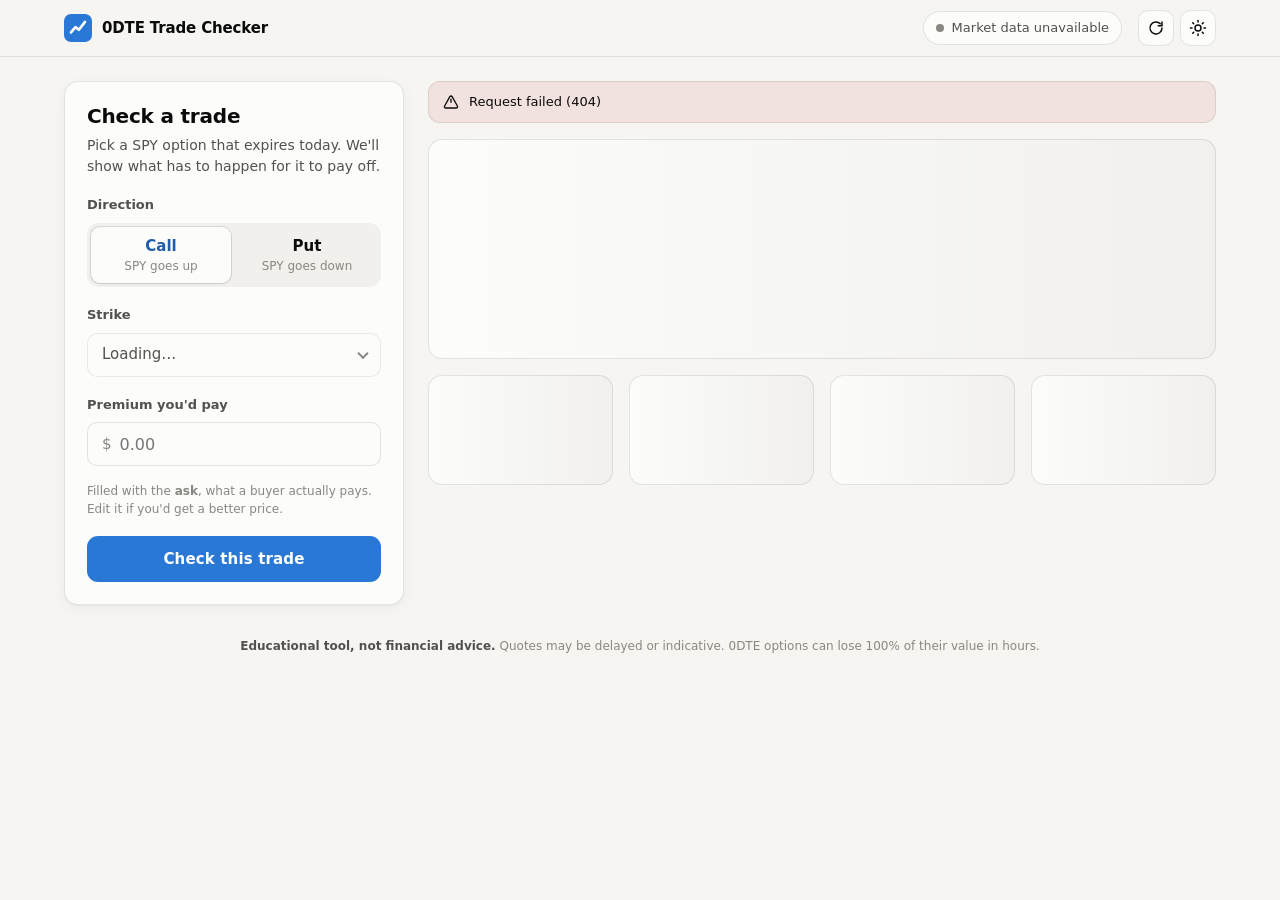
==== web/index.html @ 93f72371 "Add history check, verdict, and web app - Phase 5: SPY history (3y daily, scaled by sqrt-time; 60d 5" ====
<!doctype html>
<html lang="en">
<head>
  <meta charset="utf-8">
  <meta name="viewport" content="width=device-width, initial-scale=1">
  <title>0DTE Trade Checker</title>
  <meta name="description" content="Check a same-day SPY option before you buy: breakeven, expected move, odds, time decay, and how often history agreed.">
  <link rel="icon" href="data:image/svg+xml,<svg xmlns='http://www.w3.org/2000/svg' viewBox='0 0 32 32'><rect width='32' height='32' rx='8' fill='%232a78d6'/><path d='M8 21l5-6 4 3 7-9' stroke='white' stroke-width='3' fill='none' stroke-linecap='round' stroke-linejoin='round'/></svg>">
  <link rel="stylesheet" href="styles.css">
  <script>
    try { const t = localStorage.getItem("theme"); if (t) document.documentElement.dataset.theme = t; } catch (e) {}
  </script>
</head>
<body>
  <header class="topbar">
    <div class="topbar-inner">
      <a class="brand" href="/" aria-label="0DTE Trade Checker home">
        <svg class="brand-mark" viewBox="0 0 32 32" aria-hidden="true"><rect width="32" height="32" rx="8"/><path d="M8 21l5-6 4 3 7-9"/></svg>
        <span>0DTE Trade Checker</span>
      </a>
      <div class="market-pill" id="market-pill" aria-live="polite">
        <span class="dot" id="market-dot"></span>
        <span id="market-status">Loading market…</span>
      </div>
      <div class="topbar-actions">
        <button class="icon-btn" id="refresh" type="button" aria-label="Refresh market data" title="Refresh">
          <svg viewBox="0 0 24 24" aria-hidden="true"><path d="M20 12a8 8 0 1 1-2.34-5.66M20 4v5h-5"/></svg>
        </button>
        <button class="icon-btn" id="theme-toggle" type="button" aria-label="Toggle dark mode" title="Theme">
          <svg class="i-sun" viewBox="0 0 24 24" aria-hidden="true"><circle cx="12" cy="12" r="4"/><path d="M12 2v2M12 20v2M4.9 4.9l1.4 1.4M17.7 17.7l1.4 1.4M2 12h2M20 12h2M4.9 19.1l1.4-1.4M17.7 6.3l1.4-1.4"/></svg>
          <svg class="i-moon" viewBox="0 0 24 24" aria-hidden="true"><path d="M21 12.8A9 9 0 1 1 11.2 3a7 7 0 0 0 9.8 9.8z"/></svg>
        </button>
      </div>
    </div>
  </header>

  <main class="layout">
    <!-- ============ INPUT ============ -->
    <aside class="panel input-panel" aria-labelledby="input-title">
      <h1 id="input-title" class="panel-title">Check a trade</h1>
      <p class="panel-sub">Pick a SPY option that expires <span id="expiry-word">today</span>. We'll show what has to happen for it to pay off.</p>

      <form id="trade-form" novalidate>
        <fieldset class="field">
          <legend class="label">Direction</legend>
          <div class="segmented" role="radiogroup">
            <label><input type="radio" name="type" value="call" checked><span><b>Call</b><small>SPY goes up</small></span></label>
            <label><input type="radio" name="type" value="put"><span><b>Put</b><small>SPY goes down</small></span></label>
          </div>
        </fieldset>

        <div class="field">
          <label class="label" for="strike">Strike</label>
          <div class="select-wrap">
            <select id="strike" disabled><option>Loading…</option></select>
          </div>
        </div>

        <div class="field">
          <label class="label" for="premium">Premium you'd pay</label>
          <div class="money-input">
            <span aria-hidden="true">$</span>
            <input id="premium" type="number" inputmode="decimal" min="0.01" step="0.01" placeholder="0.00">
          </div>
          <div class="quote-chips" id="quote-chips" aria-label="Use a quoted price"></div>
          <p class="hint">Filled with the <b>ask</b>, what a buyer actually pays. Edit it if you'd get a better price.</p>
        </div>

        <button class="btn-primary" id="submit" type="submit">Check this trade</button>
      </form>

      <div class="mini-market" id="mini-market" hidden>
        <div class="mini-row"><span>Market expects today</span><b id="mini-move">—</b></div>
        <div class="mini-row"><span>Likely range by close</span><b id="mini-range">—</b></div>
      </div>
    </aside>

    <!-- ============ RESULTS ============ -->
    <section class="results" id="results" aria-live="polite" aria-busy="true">
      <div id="notes" class="notes"></div>

      <div class="empty-state" id="empty-state">
        <div class="skeleton tall"></div>
        <div class="tiles"><div class="skeleton"></div><div class="skeleton"></div><div class="skeleton"></div><div class="skeleton"></div></div>
      </div>

      <div id="result-body" hidden>
        <!-- Verdict -->
        <article class="card verdict-card" id="verdict-card">
          <div class="verdict-head">
            <span class="badge" id="verdict-badge"></span>
            <span class="verdict-option" id="verdict-option"></span>
          </div>
          <h2 class="verdict-line" id="verdict-line"></h2>
          <div class="compare" id="compare"></div>
          <p class="fineprint" id="verdict-fine"></p>
        </article>

        <!-- Price map -->
        <article class="card">
          <div class="card-head">
            <h3>Where SPY needs to go</h3>
            <p class="card-sub" id="map-sub"></p>
          </div>
          <div class="price-map" id="price-map" role="img"></div>
        </article>

        <!-- Stat tiles -->
        <div class="tiles" id="tiles"></div>

        <!-- History -->
        <article class="card">
          <div class="card-head">
            <h3>Did history agree?</h3>
            <p class="card-sub" id="history-sub"></p>
          </div>
          <div class="table-wrap"><table class="data-table" id="history-table"></table></div>
        </article>

        <!-- Greeks -->
        <article class="card">
          <div class="card-head">
            <h3>Why 0DTE gets riskier as the close gets closer</h3>
            <p class="card-sub" id="greeks-sub"></p>
          </div>
          <div class="legend" id="greeks-legend"></div>
          <div class="charts">
            <figure class="chart" id="chart-gamma"><figcaption><b>Gamma</b> · how fast your delta swings per $1 SPY move</figcaption></figure>
            <figure class="chart" id="chart-theta"><figcaption><b>Theta</b> · dollars lost per hour if SPY sits still</figcaption></figure>
          </div>
        </article>

        <!-- Explainer -->
        <article class="card explainer">
          <h3>How each number is worked out</h3>
          <details>
            <summary>Breakeven</summary>
            <p>Strike + premium for a call, strike − premium for a put. At 4:00 PM the option is worth exactly how far SPY is past the strike, so you need SPY past the breakeven just to get your money back.</p>
          </details>
          <details>
            <summary>Expected move</summary>
            <p>From the at-the-money <i>straddle</i> (call + put at the strike nearest SPY). A straddle pays off on a move in either direction, so its price is the market's estimate of how big today's move will be, not which way.</p>
          </details>
          <details>
            <summary>Chance of finishing in the money / of profit</summary>
            <p>Black-Scholes N(d₂), using this option's own implied volatility (solved from its mid price). "Chance of profit" is the same calculation measured at the breakeven. These are the market's <i>risk-neutral</i> odds, not a guarantee.</p>
          </details>
          <details>
            <summary>Time decay</summary>
            <p>Theta converted from per-year to per-hour. Because decay speeds up near the close, we also re-price the option one hour later (or at the close) with SPY unchanged.</p>
          </details>
          <details>
            <summary>History check &amp; verdict</summary>
            <p>How often SPY actually moved past the strike in the same window. The intraday version uses the last ~60 days of 5-minute bars from this time of day to the close; the daily version uses ~3 years of open-to-close moves, scaled to the time left with the square-root-of-time rule. If history beat the market's odds by more than 5 points, it's <b>Cheap</b>; if it fell short by more than 5, <b>Expensive</b>.</p>
          </details>
          <details>
            <summary>Limitations</summary>
            <ul>
              <li>Free option quotes are <i>indicative</i> (or ~15 min delayed from Yahoo), not the official OPRA feed.</li>
              <li>SPY options are American-style; Black-Scholes is European. At 0DTE the difference is tiny.</li>
              <li>Black-Scholes assumes one constant volatility; the real market has a volatility smile.</li>
              <li>History doesn't know about today's news (Fed, CPI, earnings). Past ≠ future.</li>
              <li>Options usually price above history on purpose (the volatility risk premium), so "Expensive" is common.</li>
            </ul>
          </details>
        </article>
      </div>
    </section>
  </main>

  <footer class="footer">
    <p><b>Educational tool, not financial advice.</b> Quotes may be delayed or indicative. 0DTE options can lose 100% of their value in hours.</p>
  </footer>

  <div class="tooltip" id="tooltip" role="tooltip" hidden></div>
  <script src="app.js" type="module"></script>
</body>
</html>
---- web/styles.css ----
/* ---------- Tokens ---------- */
:root {
  color-scheme: light;
  --page: #f6f5f2;
  --surface: #fcfcfb;
  --surface-2: #f1f0ec;
  --ink: #0b0b0b;
  --ink-2: #52514e;
  --muted: #898781;
  --grid: #e1e0d9;
  --axis: #c3c2b7;
  --border: rgba(11, 11, 11, 0.10);
  --accent: #2a78d6;
  --accent-ink: #1c5cab;
  --accent-wash: rgba(42, 120, 214, 0.10);
  --series-1: #2a78d6;
  --series-2: #eb6834;
  --good: #0ca30c;
  --good-text: #006300;
  --good-wash: rgba(12, 163, 12, 0.10);
  --critical: #d03b3b;
  --critical-text: #b42828;
  --critical-wash: rgba(208, 59, 59, 0.10);
  --neutral-wash: rgba(137, 135, 129, 0.14);
  --warn-wash: rgba(250, 178, 25, 0.16);
  --shadow: 0 1px 2px rgba(11, 11, 11, 0.04), 0 4px 16px rgba(11, 11, 11, 0.04);
  --radius: 14px;
  --font: system-ui, -apple-system, "Segoe UI", Roboto, sans-serif;
}
@media (prefers-color-scheme: dark) {
  :root:not([data-theme="light"]) {
    color-scheme: dark;
    --page: #0d0d0d;
    --surface: #1a1a19;
    --surface-2: #232321;
    --ink: #ffffff;
    --ink-2: #c3c2b7;
    --muted: #898781;
    --grid: #2c2c2a;
    --axis: #383835;
    --border: rgba(255, 255, 255, 0.10);
    --accent: #3987e5;
    --accent-ink: #86b6ef;
    --accent-wash: rgba(57, 135, 229, 0.16);
    --series-1: #3987e5;
    --series-2: #d95926;
    --good-text: #0ca30c;
    --good-wash: rgba(12, 163, 12, 0.16);
    --critical-text: #e66767;
    --critical-wash: rgba(208, 59, 59, 0.18);
    --neutral-wash: rgba(137, 135, 129, 0.18);
    --warn-wash: rgba(250, 178, 25, 0.12);
    --shadow: none;
  }
}
:root[data-theme="dark"] {
  color-scheme: dark;
  --page: #0d0d0d;
  --surface: #1a1a19;
  --surface-2: #232321;
  --ink: #ffffff;
  --ink-2: #c3c2b7;
  --muted: #898781;
  --grid: #2c2c2a;
  --axis: #383835;
  --border: rgba(255, 255, 255, 0.10);
  --accent: #3987e5;
  --accent-ink: #86b6ef;
  --accent-wash: rgba(57, 135, 229, 0.16);
  --series-1: #3987e5;
  --series-2: #d95926;
  --good-text: #0ca30c;
  --good-wash: rgba(12, 163, 12, 0.16);
  --critical-text: #e66767;
  --critical-wash: rgba(208, 59, 59, 0.18);
  --neutral-wash: rgba(137, 135, 129, 0.18);
  --warn-wash: rgba(250, 178, 25, 0.12);
  --shadow: none;
}

/* ---------- Base ---------- */
*, *::before, *::after { box-sizing: border-box; }
html { -webkit-text-size-adjust: 100%; }
body {
  margin: 0;
  background: var(--page);
  color: var(--ink);
  font: 15px/1.5 var(--font);
  -webkit-font-smoothing: antialiased;
}
h1, h2, h3 { margin: 0; line-height: 1.25; }
p { margin: 0; }
b { font-weight: 600; }
button, input, select { font: inherit; color: inherit; }
[hidden] { display: none !important; }
:focus-visible { outline: 2px solid var(--accent); outline-offset: 2px; border-radius: 6px; }

/* ---------- Top bar ---------- */
.topbar {
  position: sticky; top: 0; z-index: 10;
  background: color-mix(in srgb, var(--page) 85%, transparent);
  backdrop-filter: saturate(1.4) blur(10px);
  -webkit-backdrop-filter: saturate(1.4) blur(10px);
  border-bottom: 1px solid var(--border);
}
.topbar-inner {
  max-width: 1200px; margin: 0 auto; padding: 10px 24px;
  display: flex; align-items: center; gap: 16px;
}
.brand { display: flex; align-items: center; gap: 10px; color: var(--ink); text-decoration: none; font-weight: 650; letter-spacing: -0.01em; }
.brand-mark { width: 28px; height: 28px; flex: none; }
.brand-mark rect { fill: var(--accent); }
.brand-mark path { stroke: #fff; stroke-width: 3; fill: none; stroke-linecap: round; stroke-linejoin: round; }
.market-pill {
  margin-left: auto;
  display: flex; align-items: center; gap: 8px;
  padding: 6px 12px; border-radius: 999px;
  background: var(--surface); border: 1px solid var(--border);
  font-size: 13px; color: var(--ink-2); white-space: nowrap; overflow: hidden; text-overflow: ellipsis;
  min-width: 0;
}
.market-pill b { color: var(--ink); font-variant-numeric: tabular-nums; }
.dot { width: 8px; height: 8px; border-radius: 50%; background: var(--muted); flex: none; }
.dot.live { background: var(--good); box-shadow: 0 0 0 3px var(--good-wash); animation: pulse 2s ease-in-out infinite; }
@keyframes pulse { 50% { box-shadow: 0 0 0 6px transparent; } }
@media (prefers-reduced-motion: reduce) { .dot.live { animation: none; } }
.topbar-actions { display: flex; gap: 6px; }
.icon-btn {
  width: 36px; height: 36px; display: grid; place-items: center;
  border-radius: 10px; border: 1px solid var(--border); background: var(--surface); cursor: pointer;
}
.icon-btn:hover { background: var(--surface-2); }
.icon-btn svg { width: 18px; height: 18px; stroke: currentColor; stroke-width: 2; fill: none; stroke-linecap: round; stroke-linejoin: round; }
.icon-btn.spinning svg { animation: spin 0.8s linear infinite; }
@keyframes spin { to { transform: rotate(360deg); } }
.i-moon { display: none; }
:root[data-theme="dark"] .i-sun { display: none; }
:root[data-theme="dark"] .i-moon { display: block; }
@media (prefers-color-scheme: dark) {
  :root:not([data-theme="light"]) .i-sun { display: none; }
  :root:not([data-theme="light"]) .i-moon { display: block; }
}

/* ---------- Layout ---------- */
.layout {
  max-width: 1200px; margin: 0 auto; padding: 24px;
  display: grid; grid-template-columns: 340px minmax(0, 1fr); gap: 24px; align-items: start;
}
.panel, .card {
  background: var(--surface); border: 1px solid var(--border);
  border-radius: var(--radius); box-shadow: var(--shadow);
}
.results { display: flex; flex-direction: column; gap: 16px; min-width: 0; transition: opacity 0.2s; }
.results.loading #result-body { opacity: 0.55; pointer-events: none; }
#result-body { display: flex; flex-direction: column; gap: 16px; transition: opacity 0.2s; }

/* ---------- Input panel ---------- */
.input-panel { padding: 22px; position: sticky; top: 76px; }
.panel-title { font-size: 20px; letter-spacing: -0.01em; }
.panel-sub { color: var(--ink-2); margin-top: 6px; font-size: 14px; }
form { margin-top: 18px; display: flex; flex-direction: column; gap: 18px; }
.field { border: 0; margin: 0; padding: 0; min-width: 0; }
.label { display: block; font-size: 13px; font-weight: 600; color: var(--ink-2); margin-bottom: 8px; padding: 0; }

.segmented { display: grid; grid-template-columns: 1fr 1fr; gap: 6px; padding: 4px; background: var(--surface-2); border-radius: 12px; }
.segmented label { cursor: pointer; }
.segmented input { position: absolute; opacity: 0; pointer-events: none; }
.segmented span { display: flex; flex-direction: column; align-items: center; padding: 8px 6px; border-radius: 9px; transition: background 0.15s; }
.segmented small { color: var(--muted); font-size: 12px; }
.segmented input:checked + span { background: var(--surface); box-shadow: 0 0 0 1px var(--border), 0 1px 3px rgba(0,0,0,0.08); }
.segmented input:checked + span b { color: var(--accent-ink); }
.segmented input:focus-visible + span { outline: 2px solid var(--accent); }

.select-wrap { position: relative; }
.select-wrap::after {
  content: ""; position: absolute; right: 14px; top: 50%; width: 8px; height: 8px;
  border-right: 2px solid var(--muted); border-bottom: 2px solid var(--muted);
  transform: translateY(-70%) rotate(45deg); pointer-events: none;
}
select, .money-input {
  width: 100%; height: 44px; border-radius: 10px; border: 1px solid var(--border);
  background: var(--surface); padding: 0 14px;
}
select { appearance: none; -webkit-appearance: none; font-variant-numeric: tabular-nums; cursor: pointer; }
select:focus, .money-input:focus-within { outline: 2px solid var(--accent); outline-offset: -1px; }
.money-input { display: flex; align-items: center; gap: 6px; }
.money-input span { color: var(--muted); }
.money-input input { border: 0; background: none; outline: none; width: 100%; height: 100%; font-variant-numeric: tabular-nums; font-size: 16px; }
.quote-chips { display: flex; gap: 6px; margin-top: 8px; flex-wrap: wrap; }
.chip {
  border: 1px solid var(--border); background: var(--surface-2); border-radius: 999px;
  padding: 3px 10px; font-size: 12px; color: var(--ink-2); cursor: pointer; font-variant-numeric: tabular-nums;
}
.chip:hover { border-color: var(--accent); }
.chip.active { background: var(--accent-wash); border-color: var(--accent); color: var(--ink); }
.hint { font-size: 12px; color: var(--muted); margin-top: 8px; }
.btn-primary {
  height: 46px; border: 0; border-radius: 11px; cursor: pointer;
  background: var(--accent); color: #fff; font-weight: 600; letter-spacing: 0.01em;
}
.btn-primary:hover { filter: brightness(1.06); }
.btn-primary:disabled { opacity: 0.6; cursor: progress; }
.mini-market { margin-top: 18px; padding-top: 16px; border-top: 1px solid var(--border); display: grid; gap: 6px; font-size: 13px; }
.mini-row { display: flex; justify-content: space-between; gap: 12px; color: var(--ink-2); }
.mini-row b { color: var(--ink); font-variant-numeric: tabular-nums; }

/* ---------- Notes ---------- */
.notes { display: flex; flex-direction: column; gap: 8px; }
.note {
  display: flex; gap: 10px; align-items: flex-start;
  padding: 10px 14px; border-radius: 12px; font-size: 13px; color: var(--ink-2);
  background: var(--warn-wash); border: 1px solid var(--border);
}
.note.error { background: var(--critical-wash); color: var(--ink); }
.note svg { width: 16px; height: 16px; flex: none; margin-top: 2px; stroke: currentColor; stroke-width: 2; fill: none; }

/* ---------- Cards ---------- */
.card { padding: 22px; min-width: 0; }
.card-head { margin-bottom: 16px; }
.card-head h3 { font-size: 16px; letter-spacing: -0.01em; }
.card-sub { color: var(--ink-2); font-size: 13px; margin-top: 4px; }
.fineprint { color: var(--muted); font-size: 12px; margin-top: 14px; }

/* Verdict */
.verdict-card { padding: 26px; }
.verdict-head { display: flex; align-items: center; gap: 12px; flex-wrap: wrap; }
.badge {
  display: inline-flex; align-items: center; gap: 8px;
  padding: 6px 14px 6px 10px; border-radius: 999px; font-weight: 700; font-size: 15px; letter-spacing: 0.01em;
}
.badge svg { width: 18px; height: 18px; stroke: currentColor; stroke-width: 2.4; fill: none; stroke-linecap: round; stroke-linejoin: round; }
.badge.cheap { background: var(--good-wash); color: var(--good-text); }
.badge.fair { background: var(--neutral-wash); color: var(--ink-2); }
.badge.expensive { background: var(--critical-wash); color: var(--critical-text); }
.verdict-option { color: var(--ink-2); font-size: 14px; font-variant-numeric: tabular-nums; }
.verdict-line { font-size: clamp(20px, 2.4vw, 26px); font-weight: 600; letter-spacing: -0.015em; margin-top: 14px; max-width: 46ch; }
.compare { margin-top: 20px; display: grid; gap: 12px; }
.compare-row { display: grid; grid-template-columns: minmax(0, 220px) minmax(0, 1fr) 52px; align-items: center; gap: 14px; }
.compare-label { font-size: 13px; color: var(--ink-2); display: flex; align-items: center; gap: 8px; }
.swatch { width: 10px; height: 10px; border-radius: 3px; flex: none; }
.track { height: 12px; background: var(--surface-2); border-radius: 0 4px 4px 0; position: relative; overflow: hidden; }
.fill { position: absolute; inset: 0 auto 0 0; border-radius: 0 4px 4px 0; transition: width 0.5s cubic-bezier(.2,.8,.2,1); }
.compare-value { font-weight: 650; font-variant-numeric: tabular-nums; text-align: right; }

/* Price map (vertical positions are set in app.js) */
.price-map { position: relative; height: 120px; margin: 4px 6px 0; }
.pm-axis { position: absolute; left: 0; right: 0; height: 2px; background: var(--axis); border-radius: 2px; }
.pm-band { position: absolute; height: 26px; background: var(--accent-wash); border: 1px solid color-mix(in srgb, var(--series-1) 35%, transparent); border-radius: 6px; }
.pm-gap { position: absolute; height: 4px; border-radius: 2px; background: var(--series-2); opacity: 0.85; }
.pm-mark { position: absolute; display: flex; flex-direction: column; align-items: center; }
.pm-text { font-size: 12px; color: var(--ink-2); white-space: nowrap; text-align: center; line-height: 1.25; }
.pm-text b { color: var(--ink); font-variant-numeric: tabular-nums; display: block; }
.pm-stem { width: 2px; background: var(--axis); }
.pm-dot { width: 12px; height: 12px; border-radius: 50%; border: 2px solid var(--surface); flex: none; }

/* Tiles */
.tiles { display: grid; grid-template-columns: repeat(4, minmax(0, 1fr)); gap: 16px; }
.tile { padding: 18px; display: flex; flex-direction: column; gap: 4px; }
.tile-label { font-size: 13px; color: var(--ink-2); }
.tile-value { font-size: 26px; font-weight: 650; letter-spacing: -0.02em; margin-top: 2px; }
.tile-sub { font-size: 12px; color: var(--muted); }
.tile-sub b { color: var(--ink-2); font-variant-numeric: tabular-nums; }

/* History table */
.table-wrap { overflow-x: auto; margin: 0 -4px; }
.data-table { width: 100%; border-collapse: collapse; font-size: 14px; font-variant-numeric: tabular-nums; }
.data-table th { text-align: left; font-size: 12px; font-weight: 600; color: var(--muted); padding: 8px 10px; border-bottom: 1px solid var(--grid); white-space: nowrap; }
.data-table td { padding: 12px 10px; border-bottom: 1px solid var(--grid); white-space: nowrap; }
.data-table tr:last-child td { border-bottom: 0; }
.data-table td.num, .data-table th.num { text-align: right; }
.data-table tr.used td { background: var(--accent-wash); }
.data-table tr.used td:first-child { border-radius: 8px 0 0 8px; }
.data-table tr.used td:last-child { border-radius: 0 8px 8px 0; }
.data-table tr.market td { color: var(--ink-2); }
.used-tag { font-size: 11px; color: var(--accent-ink); margin-left: 6px; font-weight: 600; }
.cell-sub { font-size: 12px; color: var(--muted); margin-top: 2px; }
.data-table td:first-child { white-space: normal; }

/* Charts */
.legend { display: flex; gap: 18px; flex-wrap: wrap; font-size: 13px; color: var(--ink-2); margin-bottom: 10px; }
.legend span { display: inline-flex; align-items: center; gap: 8px; }
.line-key { width: 16px; height: 2px; border-radius: 2px; display: inline-block; }
.charts { display: grid; grid-template-columns: 1fr 1fr; gap: 20px; }
.chart { margin: 0; min-width: 0; }
.chart figcaption { font-size: 13px; color: var(--ink-2); margin-bottom: 6px; }
.chart svg { display: block; width: 100%; height: 220px; overflow: visible; touch-action: pan-y; }
.chart .grid line { stroke: var(--grid); stroke-width: 1; }
.chart .axis text { fill: var(--muted); font-size: 11px; font-variant-numeric: tabular-nums; }
.chart .baseline { stroke: var(--axis); stroke-width: 1; }
.chart .series { fill: none; stroke-width: 2; stroke-linejoin: round; stroke-linecap: round; }
.chart .now line { stroke: var(--muted); stroke-width: 1; }
.chart .now text { fill: var(--muted); font-size: 11px; }
.chart .crosshair { stroke: var(--ink-2); stroke-width: 1; }
.chart .hover-dot { stroke: var(--surface); stroke-width: 2; }
.tooltip {
  position: fixed; z-index: 30; pointer-events: none;
  background: var(--surface); border: 1px solid var(--border); border-radius: 10px;
  box-shadow: 0 6px 24px rgba(0,0,0,0.12); padding: 8px 10px; font-size: 12px; min-width: 150px;
}
.tooltip .tt-title { color: var(--muted); margin-bottom: 4px; }
.tooltip .tt-row { display: flex; align-items: center; gap: 8px; justify-content: space-between; }
.tooltip .tt-row span { display: inline-flex; align-items: center; gap: 6px; color: var(--ink-2); }
.tooltip .tt-row b { font-variant-numeric: tabular-nums; color: var(--ink); }

/* Explainer */
.explainer h3 { font-size: 16px; margin-bottom: 8px; }
.explainer details { border-top: 1px solid var(--grid); }
.explainer summary { cursor: pointer; padding: 12px 0; font-weight: 600; font-size: 14px; list-style: none; display: flex; justify-content: space-between; }
.explainer summary::-webkit-details-marker { display: none; }
.explainer summary::after { content: "+"; color: var(--muted); font-weight: 400; font-size: 18px; line-height: 1; }
.explainer details[open] summary::after { content: "−"; }
.explainer details p, .explainer details ul { color: var(--ink-2); font-size: 14px; padding-bottom: 14px; margin: 0; max-width: 72ch; }
.explainer ul { padding-left: 18px; display: grid; gap: 4px; }

/* Skeleton */
.empty-state { display: flex; flex-direction: column; gap: 16px; }
.skeleton { height: 110px; border-radius: var(--radius); background: linear-gradient(90deg, var(--surface) 0%, var(--surface-2) 50%, var(--surface) 100%); background-size: 200% 100%; animation: shimmer 1.4s infinite; border: 1px solid var(--border); }
.skeleton.tall { height: 220px; }
@keyframes shimmer { to { background-position: -200% 0; } }

/* Footer */
.footer { max-width: 1200px; margin: 0 auto; padding: 8px 24px 40px; color: var(--muted); font-size: 12px; text-align: center; }
.footer b { color: var(--ink-2); }

/* ---------- Responsive ---------- */
@media (max-width: 1080px) {
  .tiles { grid-template-columns: repeat(2, minmax(0, 1fr)); }
}
@media (max-width: 900px) {
  .layout { grid-template-columns: minmax(0, 1fr); }
  .input-panel { position: static; }
  .charts { grid-template-columns: minmax(0, 1fr); }
}
@media (max-width: 640px) {
  .topbar-inner { padding: 10px 16px; gap: 10px; }
  .brand span { display: none; }
  .pill-extra { display: none; }
  .layout { padding: 16px; gap: 16px; }
  .card, .input-panel { padding: 18px; }
  .verdict-card { padding: 20px; }
  .compare-row { grid-template-columns: minmax(0, 1fr) 48px; gap: 6px 10px; }
  .compare-row .compare-label { grid-column: 1 / -1; }
  .tile { padding: 14px; }
  .tile-value { font-size: 22px; }
  .footer { padding: 8px 16px 32px; }
}
@media (max-width: 380px) {
  .tiles { grid-template-columns: minmax(0, 1fr); }
}
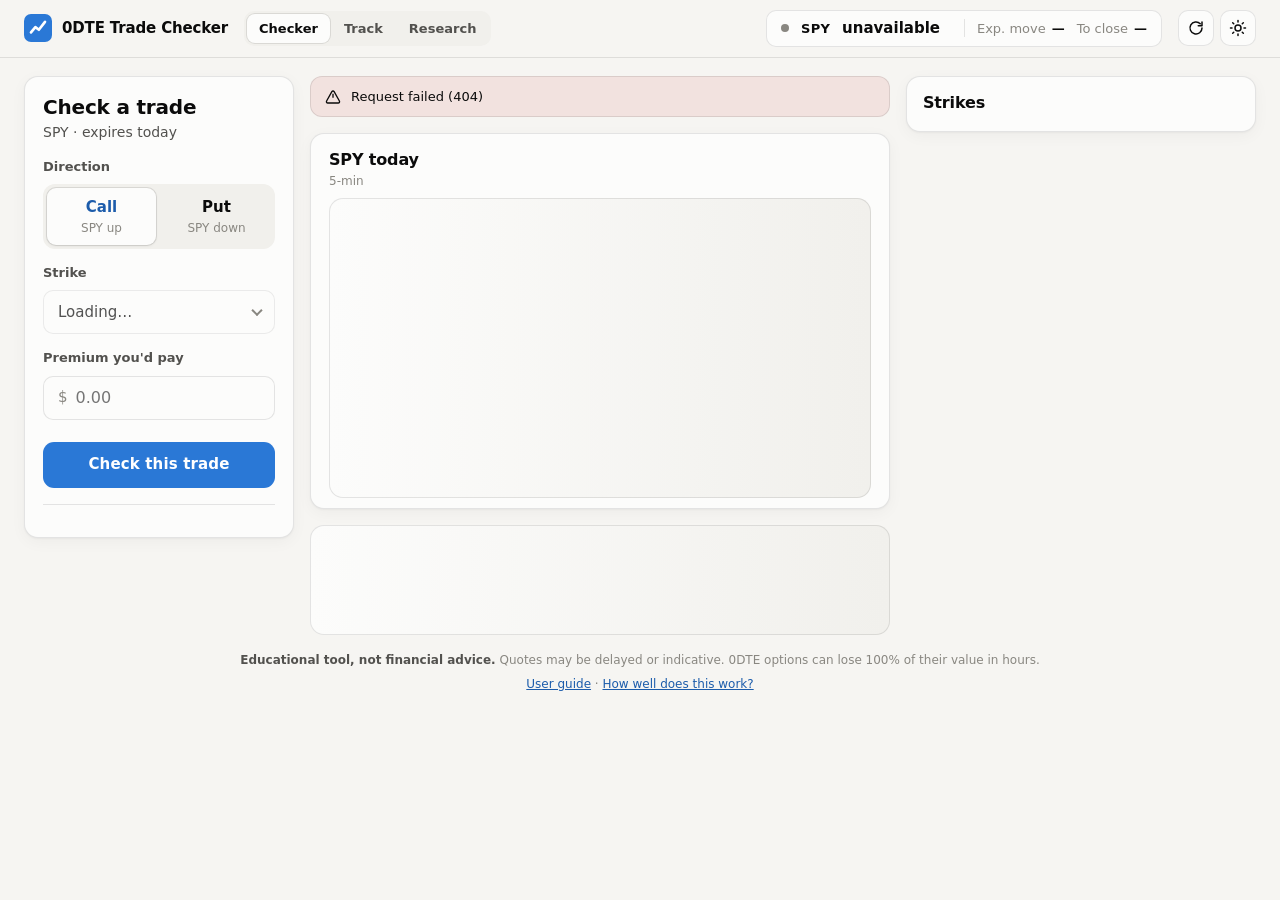
==== commit 6789dfda: "Add ML trade rating, backtest research, tracker, and trading-desk UI Research (research/, data/archi" ====
--- a/web/index.html
+++ b/web/index.html
@@ -4,23 +4,34 @@
   <meta charset="utf-8">
   <meta name="viewport" content="width=device-width, initial-scale=1">
   <title>0DTE Trade Checker</title>
-  <meta name="description" content="Check a same-day SPY option before you buy: breakeven, expected move, odds, time decay, and how often history agreed.">
+  <meta name="description" content="Check a same-day SPY option before you buy: one clear rating with reasons, a live SPY chart, and evidence from 80,000 past trades.">
   <link rel="icon" href="data:image/svg+xml,<svg xmlns='http://www.w3.org/2000/svg' viewBox='0 0 32 32'><rect width='32' height='32' rx='8' fill='%232a78d6'/><path d='M8 21l5-6 4 3 7-9' stroke='white' stroke-width='3' fill='none' stroke-linecap='round' stroke-linejoin='round'/></svg>">
   <link rel="stylesheet" href="styles.css">
   <script>
     try { const t = localStorage.getItem("theme"); if (t) document.documentElement.dataset.theme = t; } catch (e) {}
   </script>
 </head>
-<body>
+<body class="app">
   <header class="topbar">
     <div class="topbar-inner">
       <a class="brand" href="/" aria-label="0DTE Trade Checker home">
         <svg class="brand-mark" viewBox="0 0 32 32" aria-hidden="true"><rect width="32" height="32" rx="8"/><path d="M8 21l5-6 4 3 7-9"/></svg>
         <span>0DTE Trade Checker</span>
       </a>
-      <div class="market-pill" id="market-pill" aria-live="polite">
+      <nav class="nav" aria-label="Pages">
+        <a href="/" aria-current="page">Checker</a>
+        <a href="track.html">Track</a>
+        <a href="research.html">Research</a>
+      </nav>
+      <div class="ticker" id="ticker" aria-live="polite">
         <span class="dot" id="market-dot"></span>
-        <span id="market-status">Loading market…</span>
+        <span class="tk-sym">SPY</span>
+        <span class="tk-last" id="tk-last">—</span>
+        <span class="tk-chg" id="tk-chg"></span>
+        <span class="tk-sep"></span>
+        <span class="tk-item"><span>Exp. move</span><b id="tk-move">—</b></span>
+        <span class="tk-item"><span id="tk-time-label">To close</span><b id="tk-time">—</b></span>
+        <span class="tk-item tk-src"><span>Data</span><b id="tk-src">—</b></span>
       </div>
       <div class="topbar-actions">
         <button class="icon-btn" id="refresh" type="button" aria-label="Refresh market data" title="Refresh">
@@ -34,28 +45,24 @@
     </div>
   </header>
 
-  <main class="layout">
-    <!-- ============ INPUT ============ -->
-    <aside class="panel input-panel" aria-labelledby="input-title">
+  <main class="workspace checker-ws">
+    <div class="ws-top">
+    <!-- ============ Ticket (left) ============ -->
+    <aside class="panel ticket" aria-labelledby="input-title">
       <h1 id="input-title" class="panel-title">Check a trade</h1>
-      <p class="panel-sub">Pick a SPY option that expires <span id="expiry-word">today</span>. We'll show what has to happen for it to pay off.</p>
-
+      <p class="panel-sub">SPY · expires <span id="expiry-word">today</span></p>
       <form id="trade-form" novalidate>
         <fieldset class="field">
           <legend class="label">Direction</legend>
           <div class="segmented" role="radiogroup">
-            <label><input type="radio" name="type" value="call" checked><span><b>Call</b><small>SPY goes up</small></span></label>
-            <label><input type="radio" name="type" value="put"><span><b>Put</b><small>SPY goes down</small></span></label>
+            <label><input type="radio" name="type" value="call" checked><span><b>Call</b><small>SPY up</small></span></label>
+            <label><input type="radio" name="type" value="put"><span><b>Put</b><small>SPY down</small></span></label>
           </div>
         </fieldset>
-
         <div class="field">
           <label class="label" for="strike">Strike</label>
-          <div class="select-wrap">
-            <select id="strike" disabled><option>Loading…</option></select>
-          </div>
-        </div>
-
+          <div class="select-wrap"><select id="strike" disabled><option>Loading…</option></select></div>
+        </div>
         <div class="field">
           <label class="label" for="premium">Premium you'd pay</label>
           <div class="money-input">
@@ -63,113 +70,170 @@
             <input id="premium" type="number" inputmode="decimal" min="0.01" step="0.01" placeholder="0.00">
           </div>
           <div class="quote-chips" id="quote-chips" aria-label="Use a quoted price"></div>
-          <p class="hint">Filled with the <b>ask</b>, what a buyer actually pays. Edit it if you'd get a better price.</p>
-        </div>
-
+        </div>
         <button class="btn-primary" id="submit" type="submit">Check this trade</button>
       </form>
-
-      <div class="mini-market" id="mini-market" hidden>
-        <div class="mini-row"><span>Market expects today</span><b id="mini-move">—</b></div>
-        <div class="mini-row"><span>Likely range by close</span><b id="mini-range">—</b></div>
-      </div>
+      <dl class="stat-list" id="ticket-stats" aria-label="Option and market stats"></dl>
     </aside>
 
-    <!-- ============ RESULTS ============ -->
-    <section class="results" id="results" aria-live="polite" aria-busy="true">
+    <!-- ============ Center: chart + decision ============ -->
+    <section class="center" id="results" aria-live="polite" aria-busy="true">
       <div id="notes" class="notes"></div>
 
-      <div class="empty-state" id="empty-state">
-        <div class="skeleton tall"></div>
-        <div class="tiles"><div class="skeleton"></div><div class="skeleton"></div><div class="skeleton"></div><div class="skeleton"></div></div>
-      </div>
-
-      <div id="result-body" hidden>
-        <!-- Verdict -->
-        <article class="card verdict-card" id="verdict-card">
-          <div class="verdict-head">
-            <span class="badge" id="verdict-badge"></span>
-            <span class="verdict-option" id="verdict-option"></span>
-          </div>
-          <h2 class="verdict-line" id="verdict-line"></h2>
-          <div class="compare" id="compare"></div>
-          <p class="fineprint" id="verdict-fine"></p>
-        </article>
-
-        <!-- Price map -->
-        <article class="card">
-          <div class="card-head">
-            <h3>Where SPY needs to go</h3>
-            <p class="card-sub" id="map-sub"></p>
-          </div>
-          <div class="price-map" id="price-map" role="img"></div>
-        </article>
-
-        <!-- Stat tiles -->
-        <div class="tiles" id="tiles"></div>
-
-        <!-- History -->
-        <article class="card">
-          <div class="card-head">
-            <h3>Did history agree?</h3>
+      <article class="card chart-card">
+        <div class="chart-head">
+          <div>
+            <h2 class="chart-title">SPY today</h2>
+            <p class="chart-sub" id="chart-sub">5-min</p>
+          </div>
+          <span class="live-chip" id="live-chip" hidden>Live</span>
+        </div>
+        <div class="spy-chart" id="spy-chart"><div class="skeleton tall"></div></div>
+      </article>
+
+      <div class="empty-state" id="empty-state"><div class="skeleton"></div></div>
+
+      <article class="card decision-card" id="decision-card" hidden>
+        <div class="decision-main">
+          <div class="decision-left">
+            <div class="decision-head">
+              <span class="rating" id="rating"></span>
+              <span class="verdict-option" id="decision-option"></span>
+            </div>
+            <h2 class="decision-line" id="decision-line"></h2>
+            <div class="why">
+              <h3>Why</h3>
+              <ul id="why-list"></ul>
+            </div>
+          </div>
+          <div class="key-numbers" id="key-numbers"></div>
+        </div>
+        <div class="if-buy" id="if-buy"></div>
+        <p class="fineprint" id="decision-fine"></p>
+      </article>
+    </section>
+
+    <!-- ============ Right: strike list ============ -->
+    <aside class="chain" aria-labelledby="compare-title">
+      <article class="card chain-card" id="compare-card">
+        <div class="chain-head">
+          <h2 id="compare-title">Strikes</h2>
+          <p class="card-sub" id="compare-sub"></p>
+        </div>
+        <div class="chain-scroll"><table class="data-table compare-table" id="compare-table"></table></div>
+      </article>
+    </aside>
+    </div>
+
+    <!-- ============ Details (tabs) ============ -->
+    <section class="details" id="result-body" hidden aria-label="Details">
+      <div class="tabs" role="tablist" aria-label="Details">
+        <button role="tab" id="tab-whatif" aria-controls="panel-whatif" aria-selected="true">What if…</button>
+        <button role="tab" id="tab-similar" aria-controls="panel-similar" aria-selected="false" tabindex="-1">Trades like this</button>
+        <button role="tab" id="tab-model" aria-controls="panel-model" aria-selected="false" tabindex="-1">ML forecast</button>
+        <button role="tab" id="tab-history" aria-controls="panel-history" aria-selected="false" tabindex="-1">History check</button>
+        <button role="tab" id="tab-greeks" aria-controls="panel-greeks" aria-selected="false" tabindex="-1">Risk near the close</button>
+        <button role="tab" id="tab-method" aria-controls="panel-method" aria-selected="false" tabindex="-1">How it works</button>
+      </div>
+
+      <div class="tab-panel card" role="tabpanel" id="panel-whatif" aria-labelledby="tab-whatif">
+        <div class="panel-head">
+          <p class="card-sub">P/L for 1 contract by SPY price and time</p>
+          <div class="wi-legend"><span>Loss</span><span class="wi-ramp"></span><span>Profit</span></div>
+        </div>
+        <div id="whatif"></div>
+      </div>
+
+      <div class="tab-panel card similar-card" role="tabpanel" id="panel-similar" aria-labelledby="tab-similar" hidden>
+        <div id="similar-card">
+          <h2 class="similar-line" id="similar-line"></h2>
+          <p class="card-sub" id="similar-sub"></p>
+          <div class="mini-stats" id="similar-stats"></div>
+          <p class="fineprint" id="similar-fine"></p>
+        </div>
+      </div>
+
+      <div class="tab-panel card model-card" role="tabpanel" id="panel-model" aria-labelledby="tab-model" hidden>
+        <div id="model-card">
+          <p class="card-sub" id="model-sub"></p>
+          <div class="two-up" id="model-body"></div>
+          <p class="fineprint" id="model-fine"></p>
+        </div>
+      </div>
+
+      <div class="tab-panel card" role="tabpanel" id="panel-history" aria-labelledby="tab-history" hidden>
+        <div class="two-up">
+          <div id="verdict-card">
+            <div class="verdict-head">
+              <span class="badge" id="verdict-badge"></span>
+              <span class="verdict-option" id="verdict-option"></span>
+            </div>
+            <div class="compare" id="compare"></div>
+            <p class="fineprint" id="verdict-fine"></p>
+          </div>
+          <div>
             <p class="card-sub" id="history-sub"></p>
-          </div>
-          <div class="table-wrap"><table class="data-table" id="history-table"></table></div>
-        </article>
-
-        <!-- Greeks -->
-        <article class="card">
-          <div class="card-head">
-            <h3>Why 0DTE gets riskier as the close gets closer</h3>
-            <p class="card-sub" id="greeks-sub"></p>
-          </div>
-          <div class="legend" id="greeks-legend"></div>
-          <div class="charts">
-            <figure class="chart" id="chart-gamma"><figcaption><b>Gamma</b> · how fast your delta swings per $1 SPY move</figcaption></figure>
-            <figure class="chart" id="chart-theta"><figcaption><b>Theta</b> · dollars lost per hour if SPY sits still</figcaption></figure>
-          </div>
-        </article>
-
-        <!-- Explainer -->
-        <article class="card explainer">
-          <h3>How each number is worked out</h3>
-          <details>
-            <summary>Breakeven</summary>
-            <p>Strike + premium for a call, strike − premium for a put. At 4:00 PM the option is worth exactly how far SPY is past the strike, so you need SPY past the breakeven just to get your money back.</p>
-          </details>
-          <details>
-            <summary>Expected move</summary>
-            <p>From the at-the-money <i>straddle</i> (call + put at the strike nearest SPY). A straddle pays off on a move in either direction, so its price is the market's estimate of how big today's move will be, not which way.</p>
-          </details>
-          <details>
-            <summary>Chance of finishing in the money / of profit</summary>
-            <p>Black-Scholes N(d₂), using this option's own implied volatility (solved from its mid price). "Chance of profit" is the same calculation measured at the breakeven. These are the market's <i>risk-neutral</i> odds, not a guarantee.</p>
-          </details>
-          <details>
-            <summary>Time decay</summary>
-            <p>Theta converted from per-year to per-hour. Because decay speeds up near the close, we also re-price the option one hour later (or at the close) with SPY unchanged.</p>
-          </details>
-          <details>
-            <summary>History check &amp; verdict</summary>
-            <p>How often SPY actually moved past the strike in the same window. The intraday version uses the last ~60 days of 5-minute bars from this time of day to the close; the daily version uses ~3 years of open-to-close moves, scaled to the time left with the square-root-of-time rule. If history beat the market's odds by more than 5 points, it's <b>Cheap</b>; if it fell short by more than 5, <b>Expensive</b>.</p>
-          </details>
-          <details>
-            <summary>Limitations</summary>
-            <ul>
-              <li>Free option quotes are <i>indicative</i> (or ~15 min delayed from Yahoo), not the official OPRA feed.</li>
-              <li>SPY options are American-style; Black-Scholes is European. At 0DTE the difference is tiny.</li>
-              <li>Black-Scholes assumes one constant volatility; the real market has a volatility smile.</li>
-              <li>History doesn't know about today's news (Fed, CPI, earnings). Past ≠ future.</li>
-              <li>Options usually price above history on purpose (the volatility risk premium), so "Expensive" is common.</li>
-            </ul>
-          </details>
-        </article>
+            <div class="table-wrap"><table class="data-table" id="history-table"></table></div>
+          </div>
+        </div>
+      </div>
+
+      <div class="tab-panel card" role="tabpanel" id="panel-greeks" aria-labelledby="tab-greeks" hidden>
+        <p class="card-sub" id="greeks-sub"></p>
+        <div class="legend" id="greeks-legend" style="margin-top:10px"></div>
+        <div class="charts">
+          <figure class="chart" id="chart-gamma"><figcaption><b>Gamma</b> · how fast your delta swings per $1 SPY move</figcaption></figure>
+          <figure class="chart" id="chart-theta"><figcaption><b>Theta</b> · dollars lost per hour if SPY sits still</figcaption></figure>
+        </div>
+      </div>
+
+      <div class="tab-panel card explainer" role="tabpanel" id="panel-method" aria-labelledby="tab-method" hidden>
+        <div class="two-up">
+          <div>
+            <details open>
+              <summary>The rating</summary>
+              <p>An ML model trained on 80,000+ past 0DTE trades scores this exact option (distance from SPY, time left, implied vol, the market's odds, recent history, the ML move forecast, VIX, price). Bottom 20% of scores → <b>Avoid</b>, next 20% → <b>Poor odds</b>, the rest → <b>Typical</b>. The Research page shows how each group actually did on months the model never saw.</p>
+            </details>
+            <details>
+              <summary>Breakeven</summary>
+              <p>Strike + premium for a call, strike − premium for a put. At 4:00 PM the option is worth exactly how far SPY is past the strike, so you need SPY past the breakeven just to get your money back.</p>
+            </details>
+            <details>
+              <summary>Expected move</summary>
+              <p>From the at-the-money <i>straddle</i> (call + put at the strike nearest SPY). A straddle pays off on a move in either direction, so its price is the market's estimate of how big today's move will be, not which way.</p>
+            </details>
+            <details>
+              <summary>Realistic chance of profit</summary>
+              <p>Black-Scholes N(d₂) with this strike's implied volatility, measured at your breakeven, then corrected by how often the market's odds actually came true in 2024–2026 (it overstates long shots).</p>
+            </details>
+          </div>
+          <div>
+            <details>
+              <summary>Time decay</summary>
+              <p>Theta converted from per-year to per-hour. Because decay speeds up near the close, we also re-price the option one hour later (or at the close) with SPY unchanged.</p>
+            </details>
+            <details>
+              <summary>History check</summary>
+              <p>How often SPY actually moved past the strike in the same window: the last ~60 days of 5-minute bars, and ~3 years of daily moves scaled to the time left. A weak signal on its own, so it's one input to the rating.</p>
+            </details>
+            <details>
+              <summary>Limitations</summary>
+              <ul>
+                <li>Free option quotes are <i>indicative</i> (or ~15 min delayed from Yahoo), not the official OPRA feed.</li>
+                <li>SPY options are American-style; Black-Scholes is European. At 0DTE the difference is tiny.</li>
+                <li>Black-Scholes assumes one volatility; the real market has a volatility smile.</li>
+                <li>History can't see today's news (Fed, CPI). Past results don't predict the future.</li>
+              </ul>
+            </details>
+          </div>
+        </div>
       </div>
     </section>
   </main>
 
   <footer class="footer">
     <p><b>Educational tool, not financial advice.</b> Quotes may be delayed or indicative. 0DTE options can lose 100% of their value in hours.</p>
+    <p><a href="https://github.com/rishabhsrinivasan657-design/0dte-trade-checker/blob/main/docs/USER_GUIDE.md" target="_blank" rel="noopener">User guide</a> · <a href="research.html">How well does this work?</a></p>
   </footer>
 
   <div class="tooltip" id="tooltip" role="tooltip" hidden></div>
--- a/web/styles.css
+++ b/web/styles.css
@@ -15,6 +15,10 @@
   --accent-wash: rgba(42, 120, 214, 0.10);
   --series-1: #2a78d6;
   --series-2: #eb6834;
+  --series-3: #1baf7a;
+  --div-pos: #2a78d6;
+  --div-neg: #e34948;
+  --div-mid: #f0efec;
   --good: #0ca30c;
   --good-text: #006300;
   --good-wash: rgba(12, 163, 12, 0.10);
@@ -44,6 +48,10 @@
     --accent-wash: rgba(57, 135, 229, 0.16);
     --series-1: #3987e5;
     --series-2: #d95926;
+    --series-3: #199e70;
+    --div-pos: #3987e5;
+    --div-neg: #e66767;
+    --div-mid: #383835;
     --good-text: #0ca30c;
     --good-wash: rgba(12, 163, 12, 0.16);
     --critical-text: #e66767;
@@ -69,6 +77,10 @@
   --accent-wash: rgba(57, 135, 229, 0.16);
   --series-1: #3987e5;
   --series-2: #d95926;
+  --series-3: #199e70;
+  --div-pos: #3987e5;
+  --div-neg: #e66767;
+  --div-mid: #383835;
   --good-text: #0ca30c;
   --good-wash: rgba(12, 163, 12, 0.16);
   --critical-text: #e66767;
@@ -111,6 +123,10 @@
 .brand-mark { width: 28px; height: 28px; flex: none; }
 .brand-mark rect { fill: var(--accent); }
 .brand-mark path { stroke: #fff; stroke-width: 3; fill: none; stroke-linecap: round; stroke-linejoin: round; }
+.nav { display: flex; gap: 2px; padding: 3px; border-radius: 10px; background: var(--surface-2); }
+.nav a { padding: 5px 12px; border-radius: 8px; font-size: 13px; font-weight: 600; color: var(--ink-2); text-decoration: none; }
+.nav a:hover { color: var(--ink); }
+.nav a[aria-current="page"] { background: var(--surface); color: var(--ink); box-shadow: 0 0 0 1px var(--border); }
 .market-pill {
   margin-left: auto;
   display: flex; align-items: center; gap: 8px;
@@ -227,6 +243,7 @@
 .badge {
   display: inline-flex; align-items: center; gap: 8px;
   padding: 6px 14px 6px 10px; border-radius: 999px; font-weight: 700; font-size: 15px; letter-spacing: 0.01em;
+  white-space: nowrap; flex: none;
 }
 .badge svg { width: 18px; height: 18px; stroke: currentColor; stroke-width: 2.4; fill: none; stroke-linecap: round; stroke-linejoin: round; }
 .badge.cheap { background: var(--good-wash); color: var(--good-text); }
@@ -235,12 +252,12 @@
 .verdict-option { color: var(--ink-2); font-size: 14px; font-variant-numeric: tabular-nums; }
 .verdict-line { font-size: clamp(20px, 2.4vw, 26px); font-weight: 600; letter-spacing: -0.015em; margin-top: 14px; max-width: 46ch; }
 .compare { margin-top: 20px; display: grid; gap: 12px; }
-.compare-row { display: grid; grid-template-columns: minmax(0, 220px) minmax(0, 1fr) 52px; align-items: center; gap: 14px; }
+.compare-row { display: grid; grid-template-columns: minmax(0, 220px) minmax(0, 1fr) 68px; align-items: center; gap: 14px; }
 .compare-label { font-size: 13px; color: var(--ink-2); display: flex; align-items: center; gap: 8px; }
 .swatch { width: 10px; height: 10px; border-radius: 3px; flex: none; }
 .track { height: 12px; background: var(--surface-2); border-radius: 0 4px 4px 0; position: relative; overflow: hidden; }
 .fill { position: absolute; inset: 0 auto 0 0; border-radius: 0 4px 4px 0; transition: width 0.5s cubic-bezier(.2,.8,.2,1); }
-.compare-value { font-weight: 650; font-variant-numeric: tabular-nums; text-align: right; }
+.compare-value { font-weight: 650; font-variant-numeric: tabular-nums; text-align: right; white-space: nowrap; }
 
 /* Price map (vertical positions are set in app.js) */
 .price-map { position: relative; height: 120px; margin: 4px 6px 0; }
@@ -252,6 +269,31 @@
 .pm-text b { color: var(--ink); font-variant-numeric: tabular-nums; display: block; }
 .pm-stem { width: 2px; background: var(--axis); }
 .pm-dot { width: 12px; height: 12px; border-radius: 50%; border: 2px solid var(--surface); flex: none; }
+
+/* Trades like this one */
+.similar-card .eyebrow { margin-bottom: 6px; }
+.similar-line { font-size: clamp(19px, 2.2vw, 23px); font-weight: 650; letter-spacing: -0.015em; }
+.similar-line .neg { color: var(--critical-text); }
+.similar-line .pos { color: var(--good-text); }
+.mini-stats { display: grid; grid-template-columns: repeat(3, minmax(0, 1fr)); gap: 12px; margin-top: 16px; }
+.mini-stat { background: var(--surface-2); border-radius: 10px; padding: 12px 14px; min-width: 0; }
+.mini-stat .k { font-size: 12px; color: var(--ink-2); }
+.mini-stat .v { font-size: 20px; font-weight: 650; margin-top: 2px; font-variant-numeric: tabular-nums; }
+.mini-stat .s { font-size: 12px; color: var(--muted); }
+@media (max-width: 640px) { .mini-stats { grid-template-columns: minmax(0, 1fr); } }
+
+/* ML model card */
+.model-flag { display: flex; gap: 10px; align-items: flex-start; padding: 12px 14px; border-radius: 10px; margin-bottom: 18px; font-size: 14px; }
+.model-flag svg { width: 18px; height: 18px; flex: none; margin-top: 1px; stroke: currentColor; stroke-width: 2.2; fill: none; stroke-linecap: round; stroke-linejoin: round; }
+.model-flag.flagged { background: var(--critical-wash); color: var(--ink); }
+.model-flag.flagged svg { color: var(--critical-text); }
+.model-flag.clear { background: var(--surface-2); color: var(--ink-2); }
+.model-head { display: flex; justify-content: space-between; align-items: flex-start; gap: 12px; }
+.model-group { margin-top: 4px; }
+.model-group + .model-group { margin-top: 18px; }
+.model-group h4 { margin: 0 0 10px; font-size: 13px; font-weight: 600; color: var(--ink-2); }
+.model-empty { color: var(--ink-2); font-size: 14px; padding: 6px 0 2px; }
+.model-empty a, .fineprint a { color: var(--accent-ink); }
 
 /* Tiles */
 .tiles { display: grid; grid-template-columns: repeat(4, minmax(0, 1fr)); gap: 16px; }
@@ -321,6 +363,8 @@
 /* Footer */
 .footer { max-width: 1200px; margin: 0 auto; padding: 8px 24px 40px; color: var(--muted); font-size: 12px; text-align: center; }
 .footer b { color: var(--ink-2); }
+.footer p + p { margin-top: 6px; }
+.footer a { color: var(--accent-ink); }
 
 /* ---------- Responsive ---------- */
 @media (max-width: 1080px) {
@@ -334,11 +378,15 @@
 @media (max-width: 640px) {
   .topbar-inner { padding: 10px 16px; gap: 10px; }
   .brand span { display: none; }
+  .nav a { padding: 5px 8px; font-size: 12px; }
+  .topbar-actions { gap: 4px; }
+  .icon-btn { width: 32px; height: 32px; }
   .pill-extra { display: none; }
   .layout { padding: 16px; gap: 16px; }
   .card, .input-panel { padding: 18px; }
   .verdict-card { padding: 20px; }
-  .compare-row { grid-template-columns: minmax(0, 1fr) 48px; gap: 6px 10px; }
+  .compare-row { grid-template-columns: minmax(0, 1fr) 64px; gap: 6px 10px; }
+  .model-head { flex-direction: column; }
   .compare-row .compare-label { grid-column: 1 / -1; }
   .tile { padding: 14px; }
   .tile-value { font-size: 22px; }
@@ -347,3 +395,349 @@
 @media (max-width: 380px) {
   .tiles { grid-template-columns: minmax(0, 1fr); }
 }
+
+/* ---------- Research page ---------- */
+.research { max-width: 1000px; margin: 0 auto; padding: 32px 24px; display: flex; flex-direction: column; gap: 16px; }
+.research-hero { padding: 8px 2px 8px; }
+.eyebrow { font-size: 12px; font-weight: 700; letter-spacing: 0.08em; text-transform: uppercase; color: var(--accent-ink); margin-bottom: 8px; }
+.research-hero h1 { font-size: clamp(24px, 3.4vw, 36px); letter-spacing: -0.02em; max-width: 24ch; }
+.lede { color: var(--ink-2); margin-top: 12px; max-width: 70ch; font-size: 15px; }
+.findings { display: grid; grid-template-columns: repeat(3, minmax(0, 1fr)); gap: 16px; }
+.finding h2 { font-size: 18px; letter-spacing: -0.01em; }
+.finding p:last-child { color: var(--ink-2); font-size: 14px; margin-top: 8px; }
+.two-col { display: grid; grid-template-columns: repeat(2, minmax(0, 1fr)); gap: 16px; }
+.hbar-chart { display: grid; gap: 10px; margin-bottom: 18px; }
+.data-table caption { caption-side: bottom; text-align: left; font-size: 12px; color: var(--muted); padding-top: 10px; }
+
+.dot-group { font-size: 12px; font-weight: 700; color: var(--ink-2); text-transform: uppercase; letter-spacing: 0.06em; margin: 14px 0 4px; }
+.dot-row { display: grid; grid-template-columns: minmax(0, 230px) minmax(0, 1fr) 64px; gap: 14px; align-items: center; padding: 6px 0; border-radius: 8px; }
+.dot-row:focus-visible { outline-offset: 0; }
+.dot-label { font-size: 14px; min-width: 0; }
+.dot-plot { position: relative; height: 24px; }
+.dot-grid, .dot-zero { position: absolute; top: 0; bottom: 0; width: 1px; background: var(--grid); }
+.dot-zero { background: var(--ink-2); width: 1.5px; }
+.dot-ci { position: absolute; top: 10px; height: 4px; border-radius: 2px; opacity: 0.45; }
+.dot-mark { position: absolute; top: 6px; width: 12px; height: 12px; margin-left: -6px; border-radius: 50%; border: 2px solid var(--surface); }
+.dot-value { font-weight: 650; text-align: right; font-variant-numeric: tabular-nums; white-space: nowrap; }
+.dot-axis { padding-top: 0; }
+.dot-axis .dot-plot { height: 16px; }
+.dot-axis span { position: absolute; transform: translateX(-50%); font-size: 11px; color: var(--muted); font-variant-numeric: tabular-nums; white-space: nowrap; }
+.chart.calib svg { height: auto; }
+.chart .diag { stroke: var(--muted); stroke-width: 1; stroke-dasharray: 4 4; }
+
+@media (max-width: 860px) {
+  .findings, .two-col { grid-template-columns: minmax(0, 1fr); }
+}
+@media (max-width: 640px) {
+  .research { padding: 20px 16px; }
+  .dot-row { grid-template-columns: minmax(0, 1fr) 60px; gap: 4px 10px; }
+  .dot-row .dot-label { grid-column: 1 / -1; }
+  .dot-axis > div:first-child { display: none; }
+}
+
+/* ---------- What-if map ---------- */
+.whatif { border-collapse: separate; border-spacing: 2px; width: 100%; font-size: 12px; font-variant-numeric: tabular-nums; }
+.whatif caption { caption-side: bottom; text-align: left; font-size: 12px; color: var(--muted); padding-top: 10px; }
+.whatif th { font-weight: 600; color: var(--muted); padding: 4px 6px; white-space: nowrap; }
+.whatif thead th { text-align: center; }
+.whatif tbody th { text-align: right; color: var(--ink-2); font-weight: 500; }
+.whatif .wi-tag { display: block; font-size: 10px; color: var(--accent-ink); font-weight: 600; line-height: 1; }
+.whatif td { text-align: center; padding: 6px 4px; border-radius: 4px; color: var(--ink); min-width: 44px; cursor: default; }
+.whatif td.wi-strong { color: #fff; }
+.whatif tr.wi-spot th { color: var(--ink); font-weight: 700; }
+.whatif td:focus-visible { outline: 2px solid var(--ink); outline-offset: -1px; }
+.wi-legend { display: flex; align-items: center; gap: 8px; font-size: 12px; color: var(--ink-2); margin-bottom: 10px; flex-wrap: wrap; }
+.wi-ramp { width: 120px; height: 8px; border-radius: 4px; background: linear-gradient(90deg, var(--div-neg), var(--div-mid), var(--div-pos)); }
+
+/* ---------- Tracker ---------- */
+.two-fields { display: grid; grid-template-columns: 1.4fr 1fr; gap: 10px; }
+.btn-secondary { display: block; text-align: center; padding: 10px; border-radius: 11px; border: 1px solid var(--border);
+  color: var(--accent-ink); font-weight: 600; font-size: 14px; text-decoration: none; background: var(--surface); }
+.btn-secondary:hover { background: var(--accent-wash); }
+.empty-title { font-size: 18px; margin-bottom: 6px; }
+.empty-state.card { padding: 26px; }
+.pnl-row { display: flex; justify-content: space-between; align-items: center; gap: 16px; flex-wrap: wrap; }
+.pnl-value { font-size: clamp(36px, 5vw, 52px); font-weight: 650; letter-spacing: -0.03em; line-height: 1.1; margin: 4px 0 6px; }
+.pnl-value.pos { color: var(--good-text); }
+.pnl-value.neg { color: var(--critical-text); }
+.pnl-pct { font-size: 0.45em; font-weight: 600; letter-spacing: 0; }
+.spark { margin: 0; width: 220px; }
+.spark svg { width: 100%; height: 64px; display: block; }
+.spark figcaption { font-size: 11px; color: var(--muted); text-align: right; }
+.spark-zero { stroke: var(--axis); stroke-width: 1; }
+.spark-line { fill: none; stroke: var(--series-1); stroke-width: 2; stroke-linejoin: round; stroke-linecap: round; }
+.spark-dot { fill: var(--series-1); stroke: var(--surface); stroke-width: 2; }
+.hold-card .similar-line .neg { color: var(--critical-text); }
+.hold-card .similar-line .pos { color: var(--good-text); }
+@media (max-width: 640px) { .spark { width: 100%; } }
+
+@media (max-width: 420px) {
+  .market-pill { display: none; }        /* status is repeated in the page (notes / expiry line) */
+  .topbar-actions { margin-left: auto; }
+}
+
+/* ---------- Decision card ---------- */
+.decision-card { padding: 26px; border-width: 1.5px; }
+.decision-head { display: flex; align-items: center; gap: 12px; flex-wrap: wrap; }
+.rating { display: inline-flex; align-items: center; gap: 9px; padding: 8px 16px 8px 12px; border-radius: 999px;
+  font-weight: 750; font-size: 18px; letter-spacing: -0.005em; white-space: nowrap; }
+.rating svg { width: 20px; height: 20px; stroke: currentColor; stroke-width: 2.4; fill: none; stroke-linecap: round; stroke-linejoin: round; }
+.rating.avoid { background: var(--critical-wash); color: var(--critical-text); }
+.rating.poor { background: rgba(236, 131, 90, 0.16); color: #b8562f; }
+.rating.typical, .rating.unrated { background: var(--neutral-wash); color: var(--ink-2); }
+.decision-line { font-size: clamp(19px, 2.3vw, 24px); font-weight: 600; letter-spacing: -0.015em; margin-top: 14px; max-width: 52ch; }
+.key-numbers { display: grid; grid-template-columns: repeat(4, minmax(0, 1fr)); gap: 10px; margin-top: 20px; }
+.key-number { background: var(--surface-2); border-radius: 12px; padding: 14px; min-width: 0; }
+.key-number .k { font-size: 12px; color: var(--ink-2); }
+.key-number .v { font-size: 22px; font-weight: 650; letter-spacing: -0.02em; margin-top: 2px; font-variant-numeric: tabular-nums; }
+.key-number .s { font-size: 12px; color: var(--muted); margin-top: 2px; }
+.why { margin-top: 20px; }
+.why h3 { font-size: 13px; text-transform: uppercase; letter-spacing: 0.06em; color: var(--muted); margin-bottom: 8px; }
+.why ul { list-style: none; margin: 0; padding: 0; display: grid; gap: 8px; }
+.why li { display: flex; gap: 10px; align-items: flex-start; font-size: 14px; color: var(--ink); }
+.why li svg { width: 18px; height: 18px; flex: none; margin-top: 1px; stroke: currentColor; stroke-width: 2.2; fill: none; stroke-linecap: round; stroke-linejoin: round; }
+.why li.why-bad svg { color: var(--critical-text); }
+.why li.why-good svg { color: var(--good-text); }
+.why li.why-neutral svg { color: var(--muted); }
+.if-buy { margin-top: 20px; padding: 14px 16px; border-radius: 12px; background: var(--accent-wash);
+  display: flex; align-items: center; justify-content: space-between; gap: 14px; font-size: 14px; }
+.if-buy .btn-secondary { flex: none; padding: 8px 14px; }
+.details-head { margin: 18px 2px 0; }
+.details-head h2 { font-size: 20px; letter-spacing: -0.01em; }
+.details-head p { color: var(--ink-2); font-size: 14px; margin-top: 2px; }
+
+/* Compare strikes */
+.compare-table tr.pick { cursor: pointer; }
+.compare-table tr.pick:hover td { background: var(--surface-2); }
+.compare-table tr.current td { background: var(--accent-wash); }
+.compare-table tr.current td:first-child { border-radius: 8px 0 0 8px; }
+.compare-table tr.current td:last-child { border-radius: 0 8px 8px 0; }
+.rating-chip { display: inline-block; padding: 2px 10px; border-radius: 999px; font-size: 12px; font-weight: 650; white-space: nowrap; }
+.rating-chip.avoid { background: var(--critical-wash); color: var(--critical-text); }
+.rating-chip.poor { background: rgba(236, 131, 90, 0.16); color: #b8562f; }
+.rating-chip.typical { background: var(--neutral-wash); color: var(--ink-2); }
+@media (prefers-color-scheme: dark) { :root:not([data-theme="light"]) .rating.poor, :root:not([data-theme="light"]) .rating-chip.poor { color: #ec835a; } }
+:root[data-theme="dark"] .rating.poor, :root[data-theme="dark"] .rating-chip.poor { color: #ec835a; }
+
+@media (max-width: 1080px) { .key-numbers { grid-template-columns: repeat(2, minmax(0, 1fr)); } }
+@media (max-width: 640px) {
+  .decision-card { padding: 20px; }
+  .if-buy { flex-direction: column; align-items: stretch; }
+  .compare-table th:nth-child(3), .compare-table td:nth-child(3) { display: none; }
+}
+
+/* =====================================================================
+   v3 layout: laptop-first trading workspace
+   ===================================================================== */
+.app .topbar-inner { max-width: 1680px; padding: 10px 24px; }
+.app .footer { max-width: 1680px; }
+
+/* Ticker strip in the header */
+.ticker { margin-left: auto; display: flex; align-items: center; gap: 12px; min-width: 0; overflow: hidden;
+  padding: 6px 14px; border-radius: 10px; background: var(--surface); border: 1px solid var(--border);
+  font-size: 13px; white-space: nowrap; }
+.tk-sym { font-weight: 700; letter-spacing: 0.02em; }
+.tk-last { font-weight: 650; font-size: 15px; font-variant-numeric: tabular-nums; }
+.tk-chg { font-weight: 600; font-variant-numeric: tabular-nums; }
+.tk-chg.up { color: var(--good-text); }
+.tk-chg.down { color: var(--critical-text); }
+.tk-sep { width: 1px; height: 18px; background: var(--border); flex: none; }
+.tk-item { display: inline-flex; gap: 6px; color: var(--muted); }
+.tk-item b { color: var(--ink); font-weight: 600; font-variant-numeric: tabular-nums; }
+
+/* Workspace grid */
+.workspace { max-width: 1680px; margin: 0 auto; padding: 18px 24px 8px; display: grid; gap: 16px; align-items: start; }
+.checker-ws { grid-template-columns: 290px minmax(0, 1fr) 400px;
+  grid-template-areas: "ticket center chain" "details details details"; }
+.ticket { grid-area: ticket; position: sticky; top: 72px; padding: 18px; }
+.ticket form { margin-top: 14px; gap: 14px; }
+.ticket .panel-sub { margin-top: 2px; }
+.center { grid-area: center; display: flex; flex-direction: column; gap: 16px; min-width: 0; }
+.chain { grid-area: chain; position: sticky; top: 72px; min-width: 0; }
+.details { grid-area: details; min-width: 0; }
+.center.loading .decision-card, .center.loading .chart-card { opacity: 0.6; transition: opacity 0.2s; }
+
+/* Ticket stats (dense key/value list, like a broker's quote panel) */
+.stat-list { margin: 16px 0 0; padding-top: 14px; border-top: 1px solid var(--border);
+  display: grid; grid-template-columns: auto auto; gap: 7px 12px; font-size: 13px; }
+.stat-list dt { color: var(--ink-2); }
+.stat-list dd { margin: 0; text-align: right; font-weight: 600; font-variant-numeric: tabular-nums; }
+.stat-list dd small { display: block; font-weight: 400; color: var(--muted); font-size: 11px; }
+
+/* Chart card */
+.chart-card { padding: 16px 18px 10px; }
+.chart-head { display: flex; justify-content: space-between; align-items: flex-start; gap: 12px; }
+.chart-title { font-size: 16px; letter-spacing: -0.01em; }
+.chart-sub { font-size: 12px; color: var(--muted); margin-top: 2px; }
+.live-chip { font-size: 11px; font-weight: 700; letter-spacing: 0.06em; text-transform: uppercase; color: var(--good-text);
+  background: var(--good-wash); padding: 3px 9px; border-radius: 999px; }
+.spy-chart { margin-top: 8px; min-height: 300px; }
+.spy-chart .skeleton.tall { height: 300px; }
+.spy-svg { display: block; width: 100%; height: 300px; overflow: visible; touch-action: pan-y; }
+.spy-svg .grid line { stroke: var(--grid); stroke-width: 1; }
+.spy-svg .axis text { fill: var(--muted); font-size: 11px; font-variant-numeric: tabular-nums; }
+.spy-line { fill: none; stroke: var(--series-1); stroke-width: 2; stroke-linejoin: round; stroke-linecap: round; }
+.spy-area { fill: var(--series-1); opacity: 0.08; }
+.spy-now { fill: var(--series-1); stroke: var(--surface); stroke-width: 2; }
+.spy-svg .crosshair { stroke: var(--ink-2); stroke-width: 1; }
+.spy-svg .hover-dot { fill: var(--series-1); stroke: var(--surface); stroke-width: 2; }
+.exp-band { fill: var(--accent-wash); stroke: color-mix(in srgb, var(--series-1) 30%, transparent); stroke-width: 1; }
+.exp-label { fill: var(--accent-ink); font-size: 11px; font-weight: 600; }
+.ref { stroke-width: 1.5; }
+.ref.prev { stroke: var(--axis); stroke-width: 1; }
+.ref.strike { stroke: var(--ink-2); }
+.ref.breakeven { stroke: var(--series-2); }
+.ref.last { stroke: transparent; }
+.tag rect { fill: var(--surface-2); stroke: var(--border); }
+.tag-leader { stroke: var(--axis); stroke-width: 1; }
+.tag text { font-size: 11px; font-weight: 600; fill: var(--ink-2); font-variant-numeric: tabular-nums; }
+.tag.strike rect { fill: var(--ink-2); stroke: none; }
+.tag.strike text { fill: var(--surface); }
+.tag.breakeven rect { fill: var(--series-2); stroke: none; }
+.tag.breakeven text { fill: #fff; }
+.tag.last rect { fill: var(--series-1); stroke: none; }
+.tag.last text { fill: #fff; }
+.spy-legend { display: flex; gap: 16px; flex-wrap: wrap; font-size: 12px; color: var(--ink-2); margin-bottom: 4px; }
+.spy-legend > span { display: inline-flex; align-items: center; gap: 6px; }
+.k-spy { background: var(--series-1); }
+.k-prev { background: var(--axis); }
+.k-strike { background: var(--ink-2); }
+.k-breakeven { background: var(--series-2); }
+.k-paid { background: var(--series-3); }
+.swatch.k-exp { background: var(--accent-wash); border: 1px solid var(--series-1); }
+.chart-empty { color: var(--muted); font-size: 14px; padding: 40px 0; text-align: center; }
+
+/* Decision card: horizontal */
+.decision-card { padding: 22px 24px; }
+.decision-main { display: grid; grid-template-columns: minmax(0, 1.3fr) minmax(0, 1fr); gap: 28px; align-items: start; }
+.decision-card .key-numbers { grid-template-columns: repeat(2, minmax(0, 1fr)); margin-top: 0; }
+.decision-card .decision-line { font-size: clamp(18px, 1.6vw, 22px); margin-top: 12px; }
+.decision-card .why { margin-top: 16px; }
+.decision-card .if-buy { margin-top: 18px; }
+
+/* Strike list (right column) */
+.chain-card { padding: 16px 0 6px; display: flex; flex-direction: column; max-height: calc(100vh - 96px); }
+.chain-head { padding: 0 16px 8px; }
+.chain-head h2 { font-size: 16px; letter-spacing: -0.01em; }
+.chain-scroll { overflow: auto; padding: 0 8px; }
+.chain .compare-table { font-size: 13px; }
+.chain .compare-table th { position: sticky; top: 0; background: var(--surface); z-index: 1; padding: 8px 8px; }
+.chain .compare-table td { padding: 9px 8px; }
+.chain .rating-chip { font-size: 11px; padding: 2px 8px; }
+
+/* Details tabs */
+.tabs { display: flex; gap: 2px; border-bottom: 1px solid var(--border); margin-bottom: 14px; overflow-x: auto; scrollbar-width: none; }
+.tabs button { padding: 10px 14px; border: 0; background: none; font-weight: 600; font-size: 14px; color: var(--ink-2);
+  border-bottom: 2px solid transparent; margin-bottom: -1px; cursor: pointer; white-space: nowrap; border-radius: 0; }
+.tabs button:hover { color: var(--ink); }
+.tabs button[aria-selected="true"] { color: var(--ink); border-bottom-color: var(--accent); }
+.tab-panel { padding: 20px 22px; }
+.panel-head { display: flex; justify-content: space-between; align-items: center; gap: 16px; flex-wrap: wrap; margin-bottom: 12px; }
+.panel-head .wi-legend { margin: 0; }
+.two-up { display: grid; grid-template-columns: repeat(2, minmax(0, 1fr)); gap: 28px; }
+.two-up .model-group + .model-group { margin-top: 0; }
+.explainer.tab-panel details:first-child { border-top: 0; }
+
+/* ---- responsive ---- */
+@media (max-width: 1360px) {
+  .checker-ws { grid-template-columns: 270px minmax(0, 1fr) 350px; }
+  .tk-src { display: none; }
+}
+@media (max-width: 1140px) {
+  .checker-ws { grid-template-columns: 270px minmax(0, 1fr); grid-template-areas: "ticket center" "chain chain" "details details"; }
+  .chain { position: static; }
+  .chain-card { max-height: none; }
+  .decision-main { grid-template-columns: minmax(0, 1fr); gap: 18px; }
+  .decision-card .key-numbers { grid-template-columns: repeat(4, minmax(0, 1fr)); }
+}
+@media (max-width: 860px) {
+  .workspace { padding: 14px 16px 8px; }
+  .checker-ws { grid-template-columns: minmax(0, 1fr); grid-template-areas: "ticket" "center" "chain" "details"; }
+  .ticket { position: static; }
+  .two-up { grid-template-columns: minmax(0, 1fr); gap: 18px; }
+  .decision-card .key-numbers { grid-template-columns: repeat(2, minmax(0, 1fr)); }
+  .tk-item { display: none; }
+  .tk-sep { display: none; }
+}
+@media (max-width: 640px) {
+  .ticker { padding: 5px 9px; gap: 6px; font-size: 12px; }
+  .tk-last { font-size: 13px; }
+  .tk-sym { display: none; }
+  .decision-card, .tab-panel { padding: 18px; }
+}
+@media (max-width: 420px) {
+  .tk-chg { display: none; }
+}
+
+/* strike list: breakeven lives in the decision card, so the narrow column drops it */
+.chain .compare-table th:nth-child(3), .chain .compare-table td:nth-child(3) { display: none; }
+@media (max-width: 1140px) {
+  .chain .compare-table th:nth-child(3), .chain .compare-table td:nth-child(3) { display: table-cell; }
+}
+@media (max-width: 640px) {
+  .chain .compare-table th:nth-child(3), .chain .compare-table td:nth-child(3) { display: none; }
+}
+
+/* sticky side panels must stop at the end of the top row, so the top row is its own grid */
+.checker-ws { display: block; }
+.checker-ws > .details { margin-top: 16px; }
+.ws-top { display: grid; gap: 16px; align-items: start;
+  grid-template-columns: 290px minmax(0, 1fr) 400px; grid-template-areas: "ticket center chain"; }
+@media (max-width: 1360px) { .ws-top { grid-template-columns: 270px minmax(0, 1fr) 350px; } }
+@media (max-width: 1140px) { .ws-top { grid-template-columns: 270px minmax(0, 1fr); grid-template-areas: "ticket center" "chain chain"; } }
+@media (max-width: 860px) { .ws-top { grid-template-columns: minmax(0, 1fr); grid-template-areas: "ticket" "center" "chain"; } }
+
+/* ---------- Track workspace ---------- */
+.track-ws { display: block; }
+.track-ws > .details { margin-top: 16px; }
+.track-ws .ws-top { grid-template-columns: 290px minmax(0, 1fr) 380px; }
+.side-col { display: flex; flex-direction: column; gap: 16px; }
+.track-ws .hold-card, .track-ws .rules-card { padding: 18px; }
+.rules-card h3 { font-size: 15px; }
+.rules-card .data-table { font-size: 13px; }
+.rules-card .data-table th, .rules-card .data-table td { padding: 8px 6px; }
+.mini-stats.stacked { grid-template-columns: minmax(0, 1fr); gap: 8px; }
+.mini-stats.stacked .mini-stat { display: flex; justify-content: space-between; align-items: baseline; gap: 10px; flex-wrap: wrap; }
+.mini-stats.stacked .mini-stat .v { font-size: 18px; margin: 0; }
+.mini-stats.stacked .mini-stat .s { flex-basis: 100%; }
+.pnl-card { padding: 18px 22px; }
+.pnl-strip { display: grid; grid-template-columns: minmax(220px, 1fr) minmax(0, 1.6fr) 200px; gap: 22px; align-items: center; }
+.pnl-card .pnl-value { margin: 2px 0 4px; font-size: clamp(32px, 3.2vw, 44px); }
+.pnl-stats { display: grid; grid-template-columns: repeat(2, minmax(0, 1fr)); gap: 8px; }
+.pnl-stat { background: var(--surface-2); border-radius: 10px; padding: 10px 12px; min-width: 0; }
+.pnl-stat .k { font-size: 12px; color: var(--ink-2); }
+.pnl-stat .v { font-size: 18px; font-weight: 650; font-variant-numeric: tabular-nums; }
+.pnl-stat .s { font-size: 11px; color: var(--muted); }
+.pnl-card .spark { width: 100%; }
+@media (max-width: 1360px) { .track-ws .ws-top { grid-template-columns: 270px minmax(0, 1fr) 330px; } .pnl-strip { grid-template-columns: minmax(0, 1fr) minmax(0, 1.4fr); } .pnl-card .spark { grid-column: 1 / -1; } }
+@media (max-width: 1140px) { .track-ws .ws-top { grid-template-columns: 270px minmax(0, 1fr); grid-template-areas: "ticket center" "chain chain"; } .side-col { display: grid; grid-template-columns: 1fr 1fr; } }
+@media (max-width: 860px) { .track-ws .ws-top { grid-template-columns: minmax(0, 1fr); grid-template-areas: "ticket" "center" "chain"; } .side-col { grid-template-columns: minmax(0, 1fr); } .pnl-strip { grid-template-columns: minmax(0, 1fr); } }
+
+/* P&L strip v2: headline + sparkline on top, four stats in a row underneath */
+.pnl-strip { grid-template-columns: minmax(0, 1fr) 240px; gap: 14px 22px; }
+.pnl-stats { grid-column: 1 / -1; grid-template-columns: repeat(4, minmax(0, 1fr)); }
+.pnl-card .spark { grid-column: auto; }
+@media (max-width: 1360px) { .pnl-strip { grid-template-columns: minmax(0, 1fr) 200px; } .pnl-card .spark { grid-column: auto; } }
+@media (max-width: 860px) { .pnl-strip { grid-template-columns: minmax(0, 1fr); } .pnl-stats { grid-template-columns: repeat(2, minmax(0, 1fr)); } }
+.rules-card .data-table th:nth-child(2), .rules-card .data-table td:nth-child(2) { display: none; }
+.rules-card .data-table td:first-child { white-space: normal; }
+.pnl-card .spark { grid-row: 1; grid-column: 2; align-self: center; }
+@media (max-width: 860px) { .pnl-card .spark { grid-row: auto; grid-column: auto; } }
+
+/* ---------- Research dashboard ---------- */
+.research { max-width: 1480px; display: grid; grid-template-columns: repeat(2, minmax(0, 1fr)); gap: 16px; align-items: start; padding: 28px 24px; }
+.research > .research-hero, .research > .findings, .research > .two-col { grid-column: 1 / -1; }
+.research-hero h1 { max-width: 32ch; }
+.research .dot-row { grid-template-columns: minmax(0, 190px) minmax(0, 1fr) 56px; gap: 12px; }
+@media (max-width: 1100px) { .research { grid-template-columns: minmax(0, 1fr); } }
+.research { align-items: stretch; }
+.research > .two-col { align-items: stretch; }
+
+@media (max-width: 1360px) {
+  .decision-main { grid-template-columns: minmax(0, 1fr); gap: 18px; }
+  .decision-card .key-numbers { grid-template-columns: repeat(4, minmax(0, 1fr)); }
+}
+@media (max-width: 860px) { .decision-card .key-numbers { grid-template-columns: repeat(2, minmax(0, 1fr)); } }
+@media (max-width: 1000px) { .app .brand span { display: none; } }
+
+@media (max-width: 480px) { .app .ticker { display: none; } .app .topbar-actions { margin-left: auto; } }
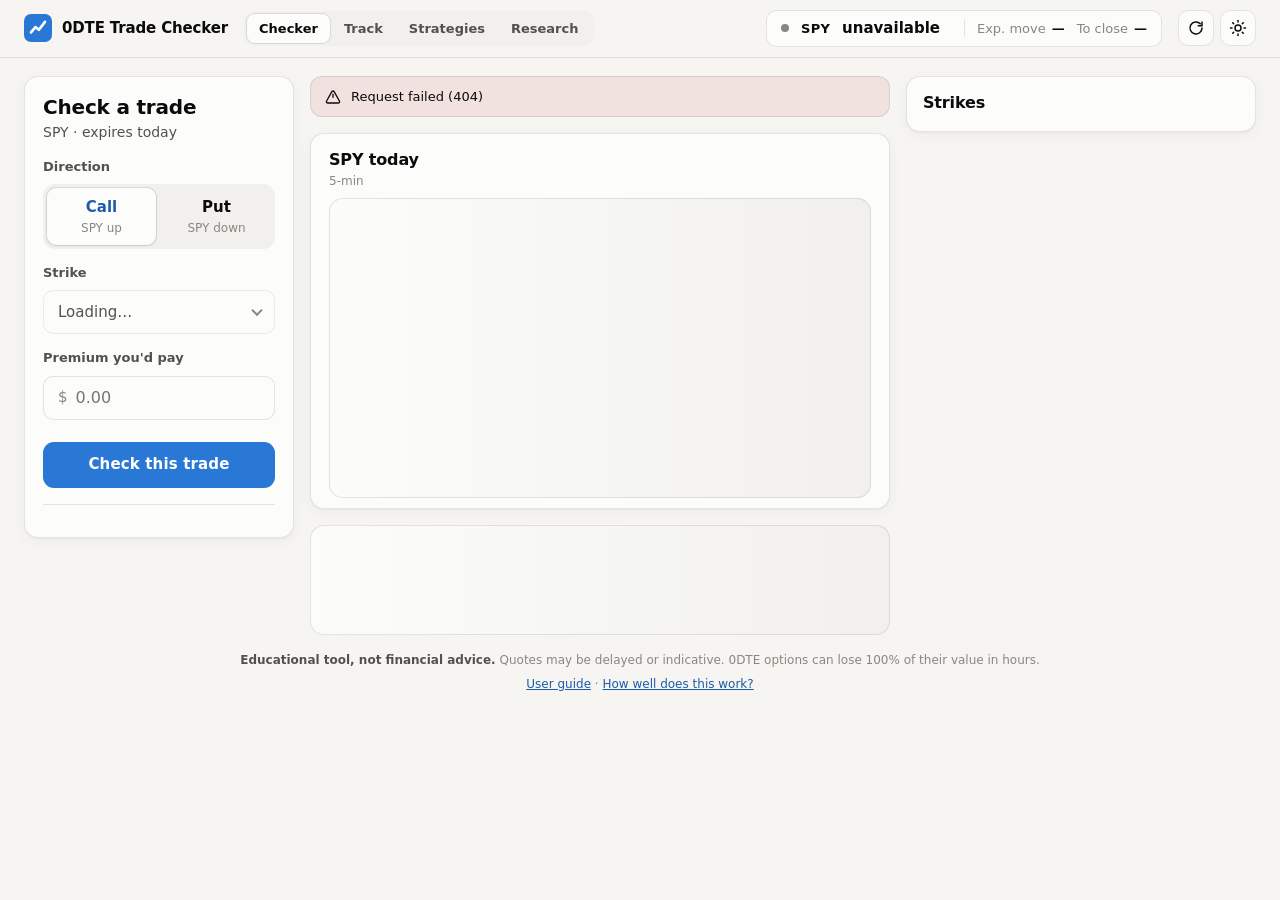
==== commit 122dd4ef: "Add Strategy Lab: backtested 0DTE strategies with live setups - Strategies page: ML-gated iron condo" ====
--- a/web/index.html
+++ b/web/index.html
@@ -21,6 +21,7 @@
       <nav class="nav" aria-label="Pages">
         <a href="/" aria-current="page">Checker</a>
         <a href="track.html">Track</a>
+        <a href="strategies.html">Strategies</a>
         <a href="research.html">Research</a>
       </nav>
       <div class="ticker" id="ticker" aria-live="polite">
--- a/web/styles.css
+++ b/web/styles.css
@@ -741,3 +741,68 @@
 @media (max-width: 1000px) { .app .brand span { display: none; } }
 
 @media (max-width: 480px) { .app .ticker { display: none; } .app .topbar-actions { margin-left: auto; } }
+@media (max-width: 1220px) { .app .brand span { display: none; } }
+
+/* ---------- Strategy Lab ---------- */
+.workspace.lab { grid-template-columns: minmax(0, 1fr); }
+.lab-head { display: flex; justify-content: space-between; align-items: flex-end; gap: 16px; flex-wrap: wrap; }
+.lab-head h1 { font-size: 22px; letter-spacing: -0.02em; }
+.lab-today { display: flex; gap: 6px; flex-wrap: wrap; }
+.notes:empty { display: none; }
+.lab-grid { display: grid; grid-template-columns: repeat(2, minmax(0, 1fr)); gap: 16px; align-items: start; }
+#s-time { grid-column: 1 / -1; }
+.strat { display: flex; flex-direction: column; gap: 14px; }
+.strat-head { display: flex; justify-content: space-between; align-items: flex-start; gap: 12px; }
+.strat-head h2 { font-size: 17px; letter-spacing: -0.01em; }
+.strat-body { display: grid; grid-template-columns: minmax(0, 1fr); gap: 16px; }
+.strat-live { padding: 14px 16px; border-radius: 12px; background: var(--surface-2); }
+.strat-live:empty { display: none; }
+.strat h3 { font-size: 13px; font-weight: 650; color: var(--ink-2); margin-bottom: 8px; }
+.live-line { font-size: 14px; color: var(--ink); }
+.setup { margin-top: 12px; }
+.setup .stat-list { margin-top: 10px; }
+.legs { width: 100%; border-collapse: collapse; font-size: 13px; font-variant-numeric: tabular-nums; }
+.legs td { padding: 4px 0; }
+.legs td.num { text-align: right; }
+.legs tr.sell td:first-child { color: var(--critical-text); font-weight: 600; }
+.legs tr.buy td:first-child { color: var(--good-text); font-weight: 600; }
+.stop-rule { display: flex; gap: 8px; margin-top: 10px; font-size: 12px; color: var(--ink-2); }
+.stop-rule svg { width: 14px; height: 14px; flex: none; margin-top: 2px; stroke: currentColor; stroke-width: 2; fill: none; }
+
+.sig { flex: none; padding: 4px 12px; border-radius: 999px; font-size: 12px; font-weight: 650; white-space: nowrap; }
+.sig.on { background: var(--good-wash); color: var(--good-text); }
+.sig.info { background: var(--accent-wash); color: var(--accent-ink); }
+.sig.off { background: var(--neutral-wash); color: var(--ink-2); }
+.rating-chip.good { background: var(--good-wash); color: var(--good-text); }
+.rating-chip.neutral { background: var(--accent-wash); color: var(--accent-ink); }
+
+.bt-table { width: 100%; border-collapse: collapse; font-size: 13px; font-variant-numeric: tabular-nums; }
+.bt-table th { text-align: left; font-size: 11px; font-weight: 600; color: var(--muted); padding: 6px 8px; border-bottom: 1px solid var(--grid); white-space: nowrap; }
+.bt-table td { padding: 8px; border-bottom: 1px solid var(--grid); vertical-align: middle; }
+.bt-table tr:last-child td { border-bottom: 0; }
+.bt-table .num { text-align: right; white-space: nowrap; }
+.bt-table .strong { font-weight: 650; }
+.bt-table tr.used td { background: var(--accent-wash); }
+.bt-table tr.used td:first-child { border-radius: 8px 0 0 8px; }
+.bt-table tr.used td:last-child { border-radius: 0 8px 8px 0; }
+.bar-cell { width: 28%; min-width: 90px; }
+.mbar { position: relative; height: 14px; }
+.mbar-zero { position: absolute; left: 50%; top: 0; bottom: 0; width: 1px; background: var(--muted); opacity: 0.5; }
+.mbar-ci { position: absolute; top: 5px; height: 4px; border-radius: 2px; background: var(--neutral-wash); box-shadow: inset 0 0 0 1px var(--grid); }
+.mbar-dot { position: absolute; top: 2px; width: 10px; height: 10px; margin-left: -5px; border-radius: 50%; border: 2px solid var(--surface); }
+.mbar-dot.pos { background: var(--div-pos); }
+.mbar-dot.neg { background: var(--div-neg); }
+.two-up { display: grid; grid-template-columns: repeat(2, minmax(0, 1fr)); gap: 24px; }
+
+@media (max-width: 1100px) { .lab-grid, .two-up { grid-template-columns: minmax(0, 1fr); } }
+@media (max-width: 640px) {
+  .bar-cell { display: none; }
+  .strat-head { flex-direction: column; }
+}
+.bt-wrap { overflow-x: auto; }
+@media (max-width: 480px) {
+  .app .topbar-inner { padding: 10px 12px; gap: 8px; }
+  .app .nav a { padding: 5px 7px; font-size: 12px; }
+  .app .topbar-actions .icon-btn { width: 32px; height: 32px; }
+  .app .brand { display: none; }
+}
